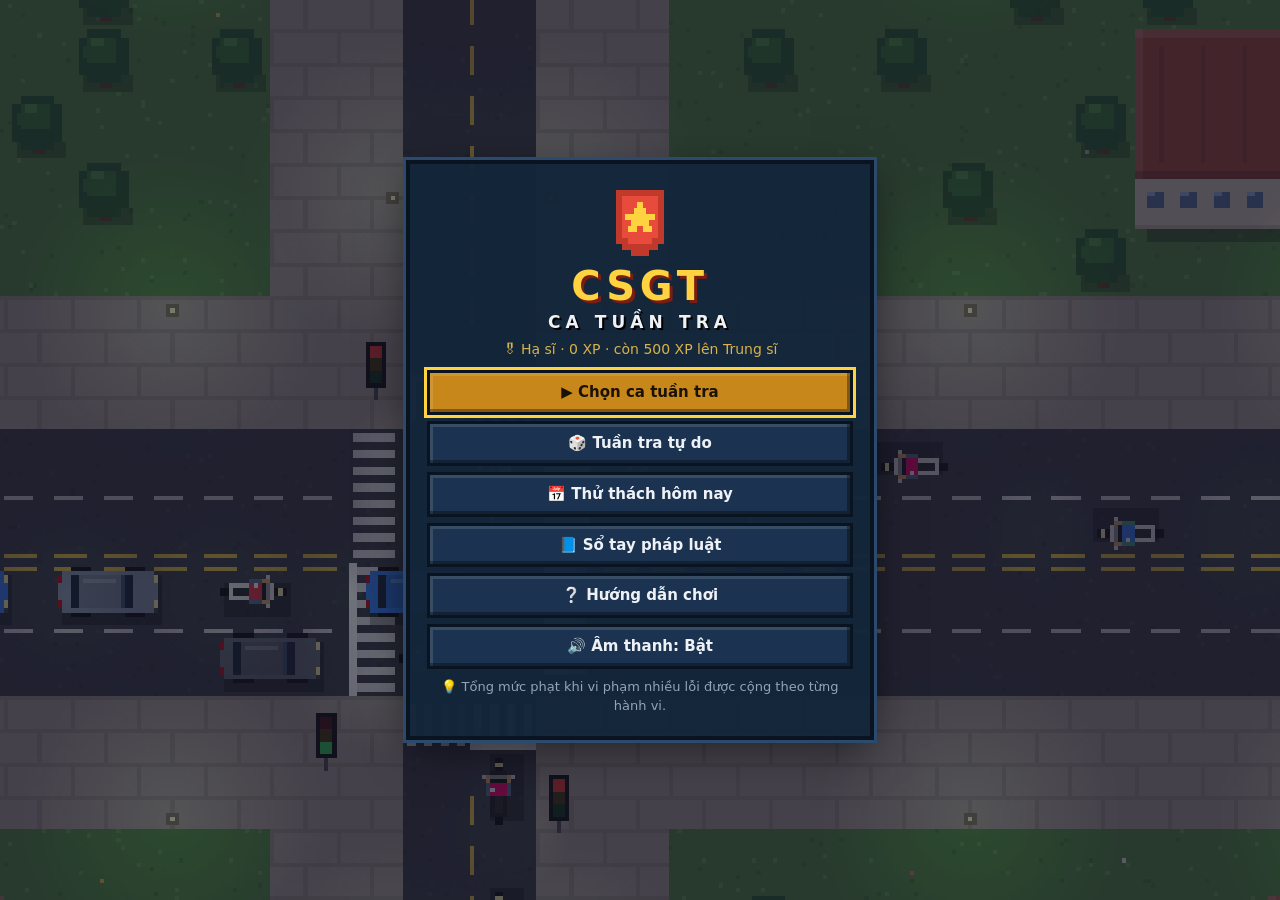
==== game/index.html @ 8fdc6857 "Thêm game pixel CSGT Ca Tuần Tra (chơi offline) - 5 ca trực theo kịch bản + chế độ tuần tra tự do và" ====
<!DOCTYPE html>
<html lang="vi">
<head>
<meta charset="UTF-8">
<meta name="viewport" content="width=device-width, initial-scale=1.0, maximum-scale=1.0, user-scalable=no, viewport-fit=cover">
<meta name="theme-color" content="#0d1b2a">
<meta name="description" content="Game pixel mô phỏng hoạt động tuần tra, kiểm soát của Cảnh sát giao thông. Chơi offline.">
<title>CSGT Ca Tuần Tra</title>
<link rel="manifest" href="manifest.webmanifest">
<link rel="icon" href="icon.svg" type="image/svg+xml">
<link rel="stylesheet" href="css/style.css">
</head>
<body>
<div id="wrap">
  <canvas id="game" width="384" height="216"></canvas>

  <div id="hud" class="hidden">
    <div id="hudL" class="hud-box"></div>
    <div id="hudR" class="hud-box right"></div>
    <div id="timewrap"><div id="timebar"></div></div>
  </div>

  <div id="card" class="hidden">
    <canvas id="cardCv" width="64" height="32"></canvas>
    <div id="cardTxt"></div>
  </div>

  <div id="hint" class="hidden"></div>

  <div id="touch" class="hidden">
    <div id="stick"><div id="knob"></div></div>
    <button id="btnPause" aria-label="Tạm dừng">II</button>
    <button id="btnAct">DỪNG XE</button>
  </div>

  <div id="screen" class="hidden"></div>
  <div id="modal" class="hidden"></div>
  <div id="toast"></div>
</div>

<noscript>Trình duyệt cần bật JavaScript để chơi.</noscript>
<script src="js/util.js"></script>
<script src="js/data.js"></script>
<script src="js/audio.js"></script>
<script src="js/map.js"></script>
<script src="js/traffic.js"></script>
<script src="js/player.js"></script>
<script src="js/ui.js"></script>
<script src="js/stop.js"></script>
<script src="js/main.js"></script>
</body>
</html>
---- game/css/style.css ----
/* Giao diện kiểu pixel — chỉ dùng font hệ thống, không tải tài nguyên ngoài (chạy offline) */
:root {
  --bg: #0d1b2a; --panel: #13263a; --panel2: #1b3350; --line: #0a1420;
  --gold: #ffd23f; --gold2: #d8b24a; --red: #ff5a4e; --green: #3ddc6a; --text: #eef2f6; --dim: #93a4b8;
  --font: system-ui, -apple-system, "Segoe UI", Roboto, "Noto Sans", Arial, sans-serif;
}
* { box-sizing: border-box; margin: 0; padding: 0; }
html, body { width: 100%; height: 100%; overflow: hidden; background: var(--bg); color: var(--text); font-family: var(--font); -webkit-tap-highlight-color: transparent; }
#wrap { position: fixed; inset: 0; overflow: hidden; }
#game { position: absolute; inset: 0; width: 100%; height: 100%; image-rendering: pixelated; image-rendering: crisp-edges; display: block; background: #111; }
.hidden { display: none !important; }

/* ---------- nút pixel ---------- */
.btn {
  font: 600 15px/1.25 var(--font); color: var(--text); background: var(--panel2);
  border: 0; padding: 10px 14px; cursor: pointer; text-align: left;
  box-shadow: inset -3px -3px 0 rgba(0,0,0,.35), inset 3px 3px 0 rgba(255,255,255,.12), 0 0 0 3px var(--line);
  transition: transform .05s;
}
.btn:hover:not([disabled]) { background: #24466b; }
.btn:active:not([disabled]) { transform: translateY(2px); }
.btn:focus-visible { outline: 3px solid var(--gold); outline-offset: 3px; }
.btn.primary { background: #c8871a; color: #1a1205; }
.btn.primary:hover:not([disabled]) { background: #e39d23; }
.btn.sm { font-size: 13px; padding: 6px 10px; }
.btn[disabled] { opacity: .45; cursor: default; }

/* ---------- màn hình menu ---------- */
#screen { position: absolute; inset: 0; overflow-y: auto; display: flex; align-items: flex-start; justify-content: center; padding: 24px 16px; background: rgba(8,16,28,.55); }
.panel {
  width: 100%; max-width: 460px; margin: auto; background: rgba(19,38,58,.96); padding: 20px;
  box-shadow: 0 0 0 4px var(--line), 0 0 0 7px #2c4a6e, 0 12px 40px rgba(0,0,0,.5);
}
.panel.wide { max-width: 820px; }
.panel h2 { color: var(--gold); font-size: 20px; margin-bottom: 12px; letter-spacing: .02em; }
.panel h4 { color: var(--gold2); margin: 14px 0 6px; font-size: 15px; }
.panel ul, .panel ol { padding-left: 20px; line-height: 1.55; font-size: 14px; }
.panel li { margin-bottom: 4px; }
.title { text-align: center; }
.title .badge canvas { width: 72px; height: 72px; image-rendering: pixelated; }
.title h1 { font-size: 40px; letter-spacing: .12em; color: var(--gold); text-shadow: 3px 3px 0 #7a1d12; line-height: 1; margin: 6px 0 10px; }
.title h1 span { display: block; font-size: 17px; letter-spacing: .3em; color: var(--text); text-shadow: 2px 2px 0 #000; margin-top: 8px; }
.menu { display: flex; flex-direction: column; gap: 12px; margin: 16px 0 10px; }
.menu .btn { text-align: center; }
.rank { color: var(--gold2); font-size: 14px; }
.tip { color: var(--dim); font-size: 13px; line-height: 1.45; margin-top: 12px; }
.dim { color: var(--dim); font-size: 13px; }
.legal { color: var(--dim); font-size: 12px; margin-top: 10px; line-height: 1.45; border-left: 3px solid var(--gold2); padding-left: 8px; }
.row-end { display: flex; justify-content: flex-end; gap: 12px; margin-top: 14px; flex-wrap: wrap; }

.shifts { display: flex; flex-direction: column; gap: 12px; }
.shift {
  text-align: left; background: var(--panel2); color: var(--text); border: 0; padding: 12px; cursor: pointer; font-family: var(--font);
  box-shadow: inset -3px -3px 0 rgba(0,0,0,.35), 0 0 0 3px var(--line);
}
.shift:hover:not([disabled]) { background: #24466b; }
.shift.locked { opacity: .55; cursor: default; }
.s-top { display: flex; justify-content: space-between; gap: 8px; font-size: 15px; }
.s-desc { color: #c9d4e0; font-size: 13px; margin: 6px 0; line-height: 1.4; }
.s-meta { color: var(--dim); font-size: 12px; }
.stars { color: var(--gold); letter-spacing: 2px; white-space: nowrap; }
.stars i { color: #3a4d63; font-style: normal; }
.stars.big { font-size: 40px; text-align: center; }
.score-big { text-align: center; font-size: 26px; font-weight: 800; margin-bottom: 12px; }
.nb { background: var(--red); color: #fff; font-size: 12px; padding: 2px 6px; vertical-align: middle; }
.stat-grid { display: grid; grid-template-columns: repeat(4, 1fr); gap: 8px; margin: 10px 0; }
.stat-grid div { background: var(--panel2); padding: 8px; text-align: center; box-shadow: 0 0 0 2px var(--line); }
.stat-grid b { display: block; font-size: 20px; color: var(--gold); }
.stat-grid span { font-size: 11px; color: var(--dim); }
details { margin-top: 10px; font-size: 13px; }
summary { cursor: pointer; color: var(--gold2); }
table { border-collapse: collapse; width: 100%; font-size: 13px; }
table td, table th { border-bottom: 1px solid #2a4461; padding: 6px; text-align: left; vertical-align: top; }
table th { color: var(--gold2); font-weight: 600; }
.nw { white-space: nowrap; }
.vf { color: var(--gold); cursor: help; }
.tabs { display: flex; gap: 8px; margin-bottom: 10px; flex-wrap: wrap; }
.tab { font: 600 13px var(--font); background: var(--panel2); color: var(--dim); border: 0; padding: 7px 12px; cursor: pointer; box-shadow: 0 0 0 2px var(--line); }
.tab.on { background: var(--gold2); color: #1a1205; }
.book { font-size: 12.5px; }

/* ---------- HUD ---------- */
#hud { position: absolute; left: 0; right: 0; top: 0; pointer-events: none; padding: max(8px, env(safe-area-inset-top)) 10px 0; display: flex; justify-content: space-between; align-items: flex-start; }
.hud-box { background: rgba(10,20,32,.82); padding: 6px 10px; box-shadow: 0 0 0 2px var(--line); font-size: 13px; line-height: 1.3; }
.hud-box b { display: block; color: var(--gold); font-size: 14px; }
.hud-box span { color: #c9d4e0; }
.hud-box.right { text-align: right; }
.hud-box.right b { font-size: 20px; }
#timewrap { position: absolute; left: 0; right: 0; top: 0; height: 4px; background: rgba(0,0,0,.4); }
#timebar { height: 100%; background: var(--gold); width: 100%; }
#card {
  position: absolute; right: 10px; top: 72px; background: rgba(10,20,32,.88); padding: 8px; pointer-events: none;
  box-shadow: 0 0 0 2px var(--line), 0 0 0 4px var(--gold2); font-size: 12.5px; max-width: 190px; text-align: center;
}
#cardCv { image-rendering: pixelated; display: block; margin: 0 auto 6px; background: #41444b; padding: 4px; }
#card .radar { font-size: 16px; font-weight: 800; color: var(--green); }
#card .radar small { font-size: 11px; font-weight: 400; color: var(--dim); }
#card .bad, .bad { color: var(--red); }
.ok { color: var(--green); }
#hint {
  position: absolute; left: 50%; bottom: 14px; transform: translateX(-50%); background: rgba(10,20,32,.85); padding: 6px 12px;
  font-size: 13px; box-shadow: 0 0 0 2px var(--line); pointer-events: none; white-space: nowrap; max-width: 92vw; overflow: hidden; text-overflow: ellipsis;
}
#hint b { color: var(--gold); }

/* ---------- điều khiển cảm ứng ---------- */
#touch { position: absolute; inset: 0; pointer-events: none; }
#stick { position: absolute; left: 22px; bottom: 26px; width: 120px; height: 120px; border-radius: 50%; background: rgba(255,255,255,.08); box-shadow: 0 0 0 3px rgba(255,255,255,.18); pointer-events: auto; touch-action: none; }
#knob { position: absolute; left: 36px; top: 36px; width: 48px; height: 48px; border-radius: 50%; background: rgba(255,210,63,.55); box-shadow: 0 0 0 3px rgba(0,0,0,.3); }
#btnAct { position: absolute; right: 22px; bottom: 40px; width: 96px; height: 96px; border-radius: 50%; border: 0; background: rgba(200,40,40,.8); color: #fff; font: 800 15px var(--font); pointer-events: auto; touch-action: none; box-shadow: 0 0 0 4px rgba(0,0,0,.35), inset -4px -4px 0 rgba(0,0,0,.25); }
#btnAct:active { transform: scale(.95); }
#btnPause { position: absolute; right: 50%; top: max(8px, env(safe-area-inset-top)); transform: translateX(50%); width: 40px; height: 34px; border: 0; background: rgba(10,20,32,.8); color: #fff; font: 800 14px var(--font); pointer-events: auto; box-shadow: 0 0 0 2px var(--line); }
body.has-touch #hint { top: 50px; bottom: auto; }
body.has-touch #toast { top: 96px; }

/* ---------- hộp thoại ---------- */
#modal { position: absolute; inset: 0; background: rgba(5,10,18,.6); display: flex; align-items: flex-start; justify-content: center; padding: 20px 12px; overflow-y: auto; }
.m-box { width: 100%; max-width: 640px; margin: auto; background: var(--panel); box-shadow: 0 0 0 4px var(--line), 0 0 0 7px var(--gold2), 0 12px 40px rgba(0,0,0,.6); }
.m-title { background: var(--gold2); color: #1a1205; padding: 8px 14px; font-size: 16px; }
.m-body { padding: 14px; font-size: 14.5px; line-height: 1.5; }
.m-body p { margin-bottom: 8px; }
.m-body .q { font-weight: 700; color: var(--gold); margin-top: 10px; }
.zoom { image-rendering: pixelated; display: block; margin: 0 auto 10px; background: #41444b; padding: 6px; max-width: 100%; }
.info div { margin-bottom: 3px; }
.info .warn { color: #ffb4a8; }
.plate { background: #f4f4f4; color: #111; padding: 0 6px; font-family: ui-monospace, monospace; }
.choices { display: flex; flex-direction: column; gap: 10px; margin-top: 8px; }
.btn.choice { font-weight: 500; font-size: 14px; }
.btn.choice .k { display: inline-block; min-width: 20px; text-align: center; background: rgba(0,0,0,.3); margin-right: 6px; color: var(--gold); }
.btn.picked-ok { background: #1f6b3a !important; opacity: 1 !important; }
.btn.picked-bad { background: #8a2a22 !important; opacity: 1 !important; }
.fb { margin-top: 10px; padding: 10px; background: rgba(0,0,0,.25); border-left: 4px solid; display: flex; gap: 10px; align-items: center; justify-content: space-between; flex-wrap: wrap; }
.fb.ok { border-color: var(--green); }
.fb.bad { border-color: var(--red); }
.docs h4, .event h4 { color: var(--gold2); margin: 10px 0 6px; font-size: 14px; }
.doc { background: rgba(0,0,0,.2); padding: 8px; margin-bottom: 6px; }
.doc .btn { margin-top: 6px; }
.event { background: rgba(255,210,63,.07); padding: 4px 10px 10px; margin-top: 10px; box-shadow: 0 0 0 2px #5a4a1a; }
.say { font-style: italic; }
.checklist fieldset { border: 0; background: rgba(0,0,0,.2); padding: 8px 10px; margin-bottom: 8px; }
.checklist legend { color: var(--gold); font-weight: 700; font-size: 13px; padding: 0 4px; background: var(--panel); }
.checklist label { display: flex; gap: 8px; align-items: flex-start; padding: 5px 0; cursor: pointer; font-size: 14px; }
.checklist input { margin-top: 4px; width: 17px; height: 17px; accent-color: #d8b24a; flex: none; }
.res-tbl td:first-child { font-size: 18px; width: 26px; }
.res-tbl tr.ok td:first-child { color: var(--green); }
.res-tbl tr.bad td:first-child { color: var(--red); }
.res-tbl tr.dim { color: var(--dim); }
.sub { font-size: 12px; color: var(--dim); }
.notes { list-style: none; padding: 0 !important; margin: 10px 0; font-size: 13.5px; }
.fine { color: var(--gold); }
.pts { font-size: 20px; font-weight: 800; text-align: right; }
.npc { display: flex; gap: 12px; align-items: flex-start; }
.npc .face { width: 64px; height: 64px; image-rendering: pixelated; flex: none; box-shadow: 0 0 0 3px var(--line); }
.proc li { margin-bottom: 6px; }

/* ---------- toast ---------- */
#toast { position: absolute; left: 50%; top: 64px; transform: translateX(-50%); display: flex; flex-direction: column; gap: 6px; align-items: center; pointer-events: none; width: 92vw; }
#toast .t { background: rgba(10,20,32,.92); padding: 7px 12px; font-size: 13px; box-shadow: 0 0 0 2px var(--line); transition: opacity .5s; text-align: center; }
#toast .t.bad { box-shadow: 0 0 0 2px var(--red); }
#toast .t.out { opacity: 0; }

@media (max-width: 560px) {
  .stat-grid { grid-template-columns: repeat(2, 1fr); }
  .title h1 { font-size: 32px; }
  #card { top: 64px; max-width: 150px; font-size: 11.5px; }
  .hud-box { font-size: 12px; }
  .book td:nth-child(3) { display: none; }
  .book th:nth-child(3) { display: none; }
}
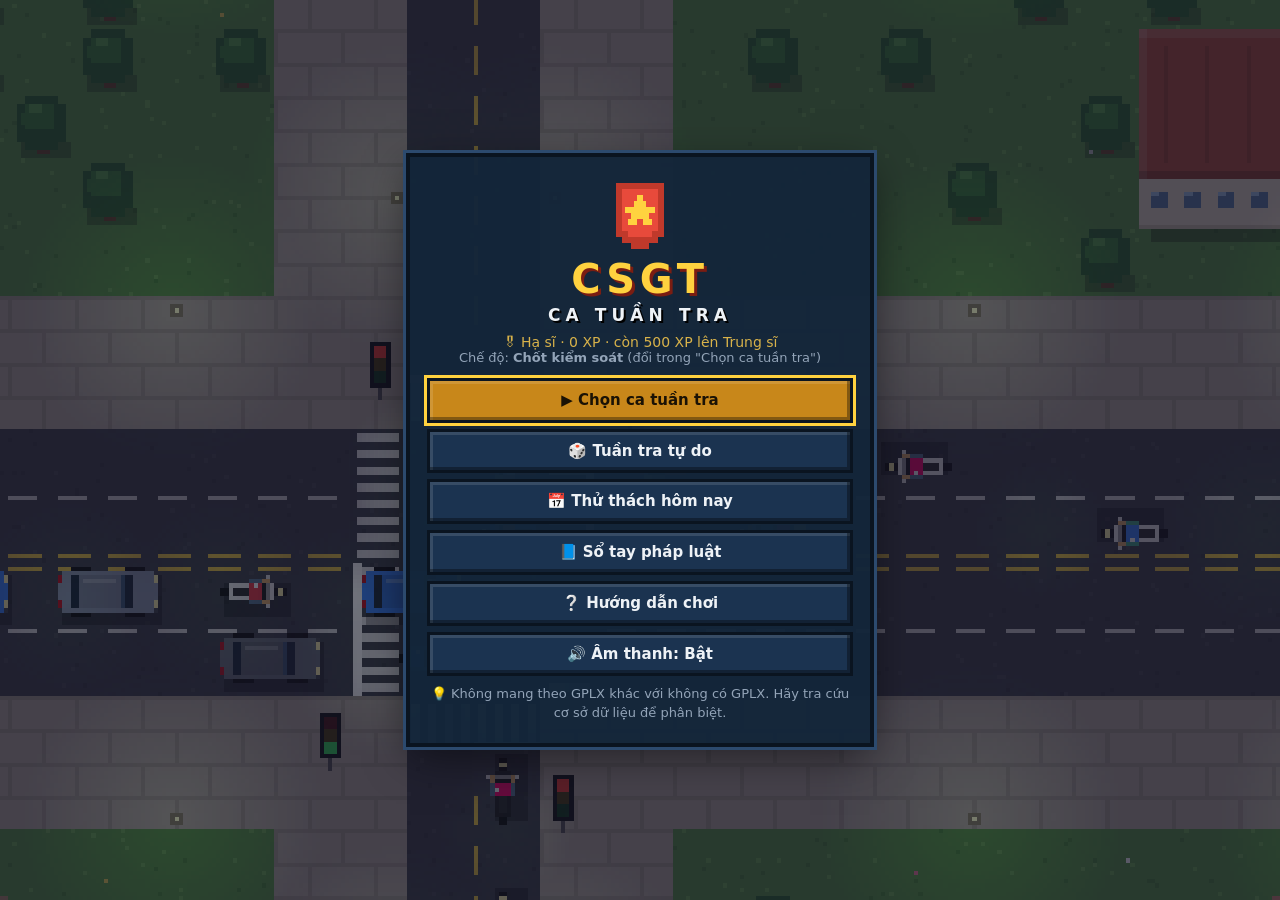
==== commit 7f6e1e0c: "Thêm chế độ Chốt kiểm soát và kết luận theo bằng chứng - Chế độ chính Chốt kiểm soát: xe vào chốt lầ" ====
--- a/game/index.html
+++ b/game/index.html
@@ -27,6 +27,15 @@
 
   <div id="hint" class="hidden"></div>
 
+  <div id="cpPanel" class="hidden">
+    <div class="cp-top"><canvas id="cpCv" width="64" height="32"></canvas><div id="cpInfo"></div></div>
+    <div id="cpTimer"><div id="cpTimerBar"></div></div>
+    <div class="cp-btns">
+      <button class="btn cp-stop" id="cpStop">🚨 DỪNG XE <small>(Space)</small></button>
+      <button class="btn cp-pass" id="cpPass">✅ CHO QUA <small>(C)</small></button>
+    </div>
+  </div>
+
   <div id="touch" class="hidden">
     <div id="stick"><div id="knob"></div></div>
     <button id="btnPause" aria-label="Tạm dừng">II</button>
--- a/game/css/style.css
+++ b/game/css/style.css
@@ -167,3 +167,59 @@
   .book td:nth-child(3) { display: none; }
   .book th:nth-child(3) { display: none; }
 }
+
+/* ---------- chế độ chốt kiểm soát ---------- */
+#cpPanel {
+  position: absolute; left: 50%; bottom: 12px; transform: translateX(-50%); width: min(620px, 96vw);
+  background: rgba(10,20,32,.94); padding: 10px 12px; box-shadow: 0 0 0 3px var(--line), 0 0 0 6px var(--gold2);
+  font-size: 13.5px; line-height: 1.4;
+}
+.cp-top { display: flex; gap: 12px; align-items: center; }
+#cpCv { image-rendering: pixelated; background: #41444b; padding: 6px; flex: none; max-width: 48%; height: auto; }
+#cpInfo { flex: 1; min-width: 0; }
+#cpInfo .radar { font-size: 17px; font-weight: 800; }
+#cpInfo .radar.ok { color: var(--green); }
+#cpInfo .radar small { font-size: 11px; font-weight: 400; color: var(--dim); }
+.hintbox { margin-top: 4px; padding: 4px 6px; background: rgba(255,210,63,.12); color: #ffe08a; }
+#cpTimer { height: 6px; background: rgba(255,255,255,.1); margin: 8px 0; }
+#cpTimerBar { height: 100%; width: 100%; background: var(--gold); transition: width .1s linear; }
+.cp-btns { display: flex; gap: 12px; }
+.cp-btns .btn { flex: 1; text-align: center; font-size: 16px; padding: 12px 8px; }
+.cp-btns small { font-weight: 400; opacity: .7; font-size: 11px; }
+.btn.cp-stop { background: #b3261e; color: #fff; }
+.btn.cp-stop:hover { background: #d0342a !important; }
+.btn.cp-pass { background: #1f6b3a; color: #fff; }
+.btn.cp-pass:hover { background: #28854a !important; }
+#touch.cp #stick, #touch.cp #btnAct { display: none; }
+body.has-touch .cp-btns small { display: none; }
+
+.modes { display: grid; grid-template-columns: 1fr 1fr; gap: 10px; margin-bottom: 14px; }
+.mode { text-align: left; background: var(--panel2); color: var(--dim); border: 0; padding: 10px; cursor: pointer; font-family: var(--font); box-shadow: 0 0 0 3px var(--line); }
+.mode b { display: block; color: var(--text); font-size: 14px; margin-bottom: 3px; }
+.mode span { font-size: 12px; line-height: 1.35; }
+.mode.on { background: #3a2f10; box-shadow: 0 0 0 3px var(--gold2); }
+.mode.on b { color: var(--gold); }
+
+.evidence fieldset { border: 0; background: rgba(0,0,0,.22); padding: 8px 10px; margin-bottom: 10px; }
+.evidence legend { color: var(--gold); font-weight: 700; font-size: 14px; padding: 2px 6px; background: var(--panel); }
+.evidence label { display: flex; gap: 8px; align-items: flex-start; padding: 5px 0; cursor: pointer; font-size: 14px; }
+.evidence input { margin-top: 4px; width: 17px; height: 17px; accent-color: #d8b24a; flex: none; }
+.fineopt { display: inline-block; color: #ffd98a; white-space: nowrap; }
+#card .signs { text-align: left; margin-top: 4px; }
+
+@media (max-width: 560px) {
+  .modes { grid-template-columns: 1fr; }
+  #cpPanel { font-size: 12px; padding: 8px; }
+  .cp-top { flex-direction: column; gap: 6px; }
+  #cpCv { max-width: 70%; }
+}
+.res-tbl td:last-child { width: 38%; }
+/* màn hình ngang thấp (điện thoại xoay ngang): bảng quan sát nằm bên phải */
+@media (max-height: 460px) and (min-width: 600px) {
+  #cpPanel { left: auto; right: 8px; bottom: 8px; top: 56px; transform: none; width: 44vw; overflow-y: auto; display: flex; flex-direction: column; }
+  .cp-top { flex-direction: column; align-items: stretch; gap: 6px; }
+  #cpCv { max-width: 100%; align-self: center; max-height: 38vh; width: auto; }
+  .cp-btns { margin-top: auto; }
+  .cp-btns .btn { padding: 10px 6px; font-size: 14px; }
+  #hud .hud-box.right { margin-right: 0; }
+}
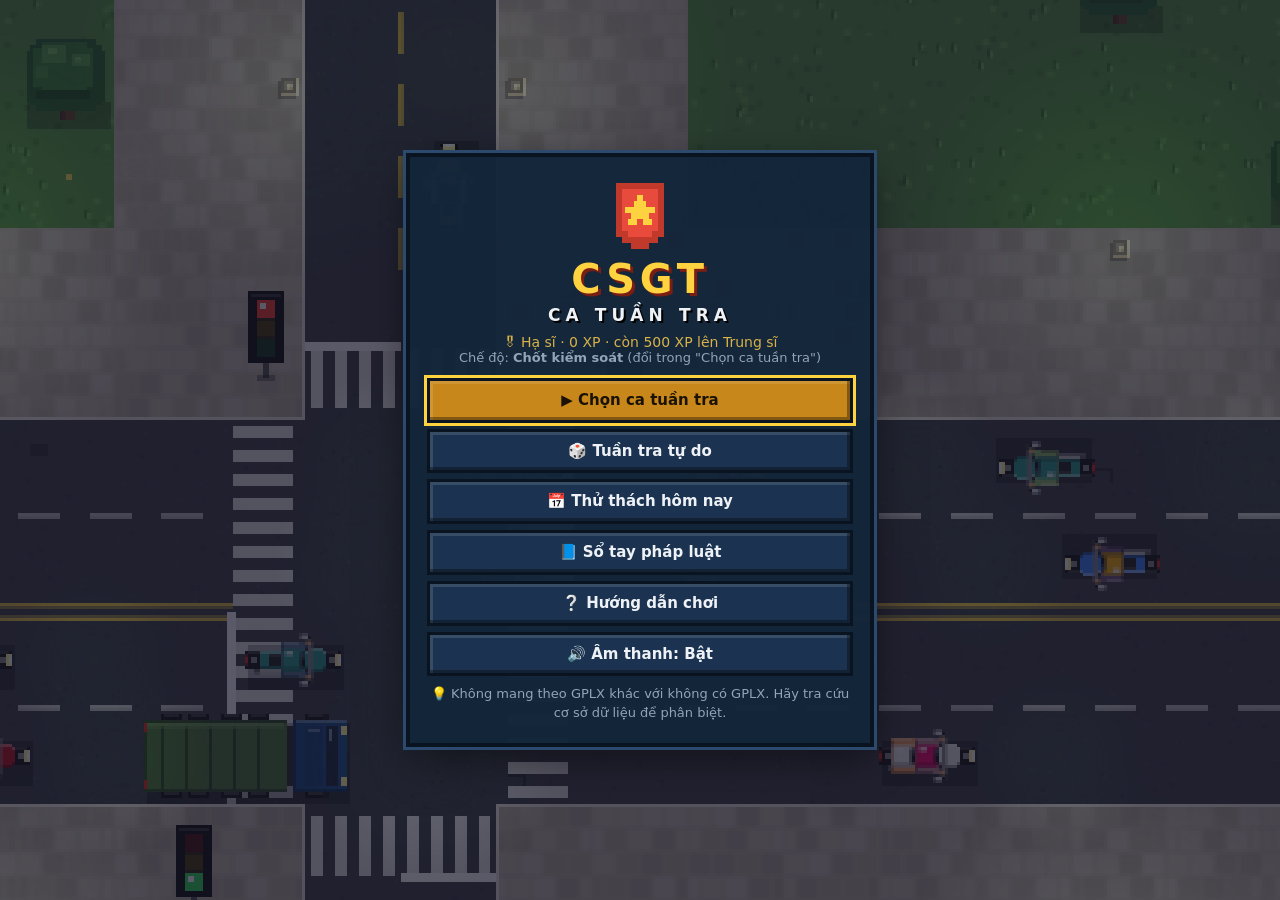
==== commit 3c4a054d: "Đồ họa chi tiết, bản đồ Nông thôn và KCN, tình huống đặc biệt, nhiệm vụ trong ca - Vẽ lại toàn bộ đồ" ====
--- a/game/index.html
+++ b/game/index.html
@@ -18,6 +18,8 @@
     <div id="hudL" class="hud-box"></div>
     <div id="hudR" class="hud-box right"></div>
     <div id="timewrap"><div id="timebar"></div></div>
+    <div id="missions"></div>
+    <div id="evBanner" class="hidden"></div>
   </div>
 
   <div id="card" class="hidden">
@@ -51,11 +53,13 @@
 <script src="js/util.js"></script>
 <script src="js/data.js"></script>
 <script src="js/audio.js"></script>
+<script src="js/sprites.js"></script>
 <script src="js/map.js"></script>
 <script src="js/traffic.js"></script>
 <script src="js/player.js"></script>
 <script src="js/ui.js"></script>
 <script src="js/stop.js"></script>
+<script src="js/events.js"></script>
 <script src="js/main.js"></script>
 </body>
 </html>
--- a/game/css/style.css
+++ b/game/css/style.css
@@ -110,7 +110,7 @@
 #btnAct { position: absolute; right: 22px; bottom: 40px; width: 96px; height: 96px; border-radius: 50%; border: 0; background: rgba(200,40,40,.8); color: #fff; font: 800 15px var(--font); pointer-events: auto; touch-action: none; box-shadow: 0 0 0 4px rgba(0,0,0,.35), inset -4px -4px 0 rgba(0,0,0,.25); }
 #btnAct:active { transform: scale(.95); }
 #btnPause { position: absolute; right: 50%; top: max(8px, env(safe-area-inset-top)); transform: translateX(50%); width: 40px; height: 34px; border: 0; background: rgba(10,20,32,.8); color: #fff; font: 800 14px var(--font); pointer-events: auto; box-shadow: 0 0 0 2px var(--line); }
-body.has-touch #hint { top: 50px; bottom: auto; }
+body.has-touch #hint { top: auto; bottom: 10px; max-width: 42vw; white-space: normal; font-size: 11px; text-align: center; }
 body.has-touch #toast { top: 96px; }
 
 /* ---------- hộp thoại ---------- */
@@ -193,7 +193,7 @@
 #touch.cp #stick, #touch.cp #btnAct { display: none; }
 body.has-touch .cp-btns small { display: none; }
 
-.modes { display: grid; grid-template-columns: 1fr 1fr; gap: 10px; margin-bottom: 14px; }
+.modes { display: grid; grid-template-columns: repeat(3, 1fr); gap: 10px; margin-bottom: 14px; }
 .mode { text-align: left; background: var(--panel2); color: var(--dim); border: 0; padding: 10px; cursor: pointer; font-family: var(--font); box-shadow: 0 0 0 3px var(--line); }
 .mode b { display: block; color: var(--text); font-size: 14px; margin-bottom: 3px; }
 .mode span { font-size: 12px; line-height: 1.35; }
@@ -223,3 +223,28 @@
   .cp-btns .btn { padding: 10px 6px; font-size: 14px; }
   #hud .hud-box.right { margin-right: 0; }
 }
+.panel.mid { max-width: 680px; }
+
+/* ---------- nhiệm vụ & tình huống ---------- */
+#missions {
+  position: absolute; left: 10px; top: 64px; background: rgba(10,20,32,.78); padding: 5px 8px; font-size: 11.5px; line-height: 1.35;
+  box-shadow: 0 0 0 2px var(--line); max-width: 260px; pointer-events: none;
+}
+#missions b { color: var(--gold); font-size: 12px; }
+#missions div { color: #c9d4e0; }
+#missions div.done { color: var(--green); }
+#missions i { color: var(--gold); font-style: normal; }
+#evBanner {
+  position: absolute; left: 50%; top: 10px; transform: translateX(-50%); background: rgba(150,20,20,.92); color: #fff; padding: 6px 14px;
+  font-size: 14px; font-weight: 700; box-shadow: 0 0 0 2px #000, 0 0 0 4px #ff3b30; text-align: center; pointer-events: none; max-width: 70vw;
+  animation: evb 1s infinite alternate;
+}
+#evBanner small { display: block; font-weight: 400; font-size: 12px; opacity: .9; }
+@keyframes evb { from { box-shadow: 0 0 0 2px #000, 0 0 0 4px #ff3b30; } to { box-shadow: 0 0 0 2px #000, 0 0 0 4px #ffd23f; } }
+.mis-sum { background: rgba(0,0,0,.2); padding: 8px 10px; margin: 8px 0; font-size: 13.5px; }
+.mis-sum b { color: var(--gold); display: block; margin-bottom: 4px; }
+body.has-touch #evBanner { top: 48px; }
+@media (max-width: 560px), (max-height: 460px) {
+  #missions { font-size: 10px; max-width: 190px; top: 58px; }
+  #evBanner { font-size: 12px; }
+}
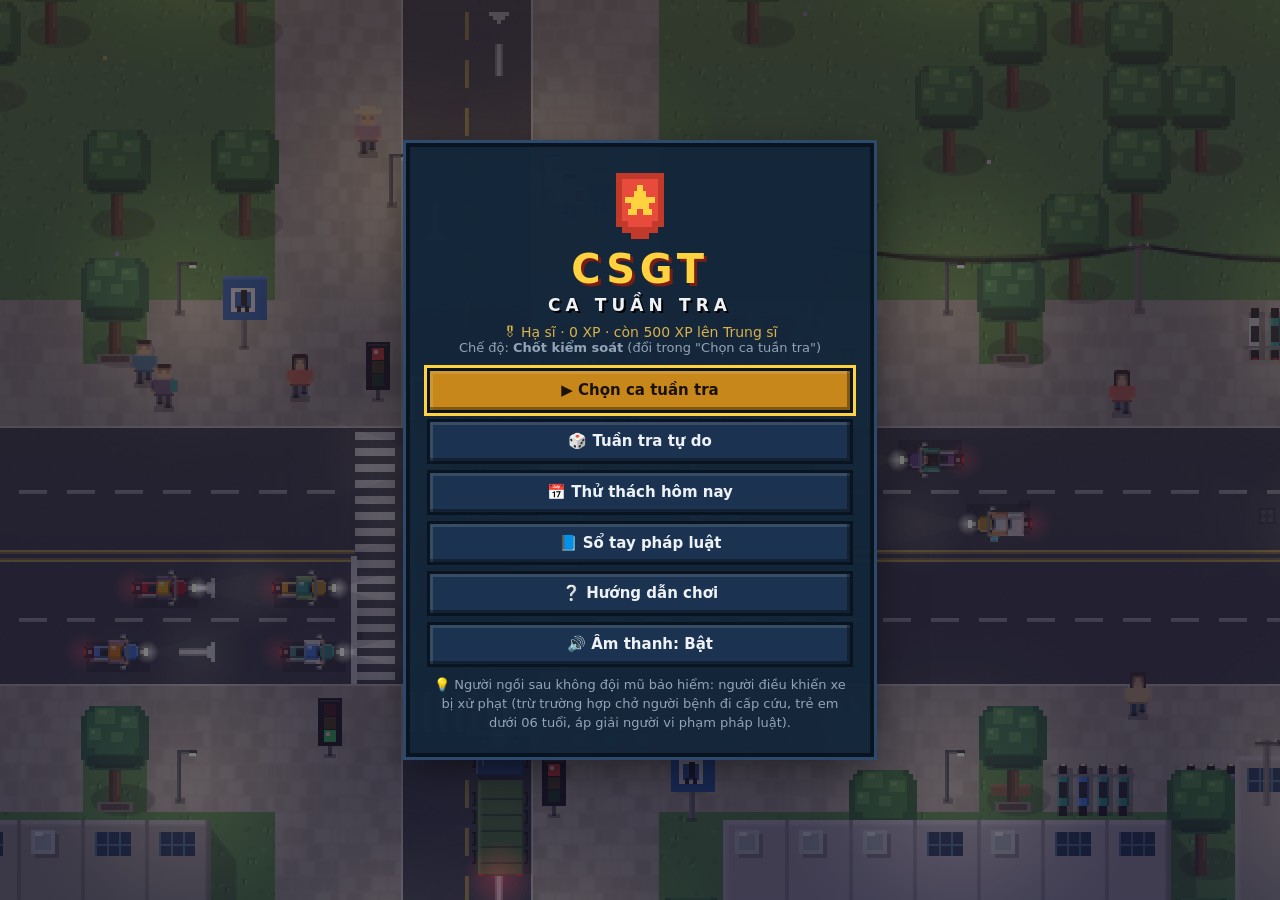
==== commit a4947562: "Góc nhìn rộng, thu phóng, bản đồ nhỏ; nhà 2.5D, hoạt cảnh, ánh sáng, chi tiết đường phố - Canvas vẽ " ====
--- a/game/index.html
+++ b/game/index.html
@@ -19,6 +19,8 @@
     <div id="hudR" class="hud-box right"></div>
     <div id="timewrap"><div id="timebar"></div></div>
     <div id="missions"></div>
+    <canvas id="minimap" class="hidden"></canvas>
+    <div id="zoomBox"><button id="zoomOut" aria-label="Thu nhỏ">−</button><span id="zoomLbl">x2</span><button id="zoomIn" aria-label="Phóng to">+</button></div>
     <div id="evBanner" class="hidden"></div>
   </div>
 
@@ -60,6 +62,7 @@
 <script src="js/ui.js"></script>
 <script src="js/stop.js"></script>
 <script src="js/events.js"></script>
+<script src="js/life.js"></script>
 <script src="js/main.js"></script>
 </body>
 </html>
--- a/game/css/style.css
+++ b/game/css/style.css
@@ -248,3 +248,12 @@
   #missions { font-size: 10px; max-width: 190px; top: 58px; }
   #evBanner { font-size: 12px; }
 }
+
+/* ---------- bản đồ nhỏ & thu phóng ---------- */
+#minimap { position: absolute; right: 10px; top: 72px; box-shadow: 0 0 0 2px var(--line), 0 0 0 4px #2c4a6e; image-rendering: auto; pointer-events: none; background: #0e1319; }
+#zoomBox { position: fixed; right: 10px; bottom: 12px; display: flex; align-items: center; gap: 4px; pointer-events: auto; background: rgba(10,20,32,.82); padding: 3px; box-shadow: 0 0 0 2px var(--line); }
+#zoomBox button { width: 30px; height: 28px; border: 0; background: var(--panel2); color: #fff; font: 800 18px var(--font); cursor: pointer; }
+#zoomBox button:hover { background: #24466b; }
+#zoomBox span { color: var(--gold); font: 700 12px var(--font); min-width: 22px; text-align: center; }
+body.has-touch #zoomBox { bottom: 156px; left: 22px; right: auto; }
+body.has-touch #minimap { top: 64px; }
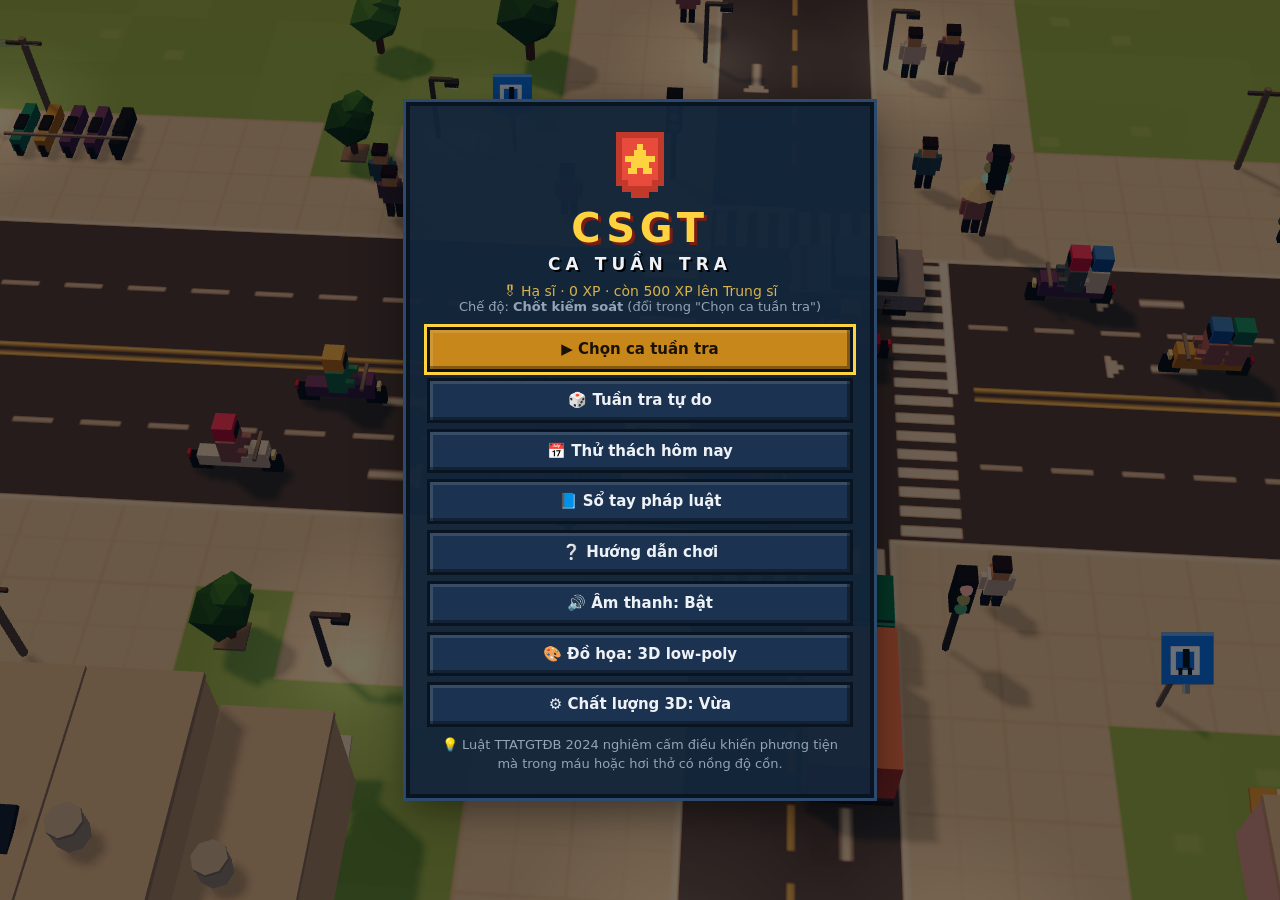
==== commit f0cf6ae5: "Thêm đồ họa 3D low-poly (bản thử) song song đồ họa Pixel - js/r3d.js: dựng bản đồ 3D bằng Three.js r" ====
--- a/game/index.html
+++ b/game/index.html
@@ -4,7 +4,7 @@
 <meta charset="UTF-8">
 <meta name="viewport" content="width=device-width, initial-scale=1.0, maximum-scale=1.0, user-scalable=no, viewport-fit=cover">
 <meta name="theme-color" content="#0d1b2a">
-<meta name="description" content="Game pixel mô phỏng hoạt động tuần tra, kiểm soát của Cảnh sát giao thông. Chơi offline.">
+<meta name="description" content="Game pixel / 3D low-poly mô phỏng hoạt động tuần tra, kiểm soát của Cảnh sát giao thông. Chơi offline.">
 <title>CSGT Ca Tuần Tra</title>
 <link rel="manifest" href="manifest.webmanifest">
 <link rel="icon" href="icon.svg" type="image/svg+xml">
@@ -12,6 +12,7 @@
 </head>
 <body>
 <div id="wrap">
+  <canvas id="game3d"></canvas>
   <canvas id="game" width="384" height="216"></canvas>
 
   <div id="hud" class="hidden">
@@ -20,7 +21,7 @@
     <div id="timewrap"><div id="timebar"></div></div>
     <div id="missions"></div>
     <canvas id="minimap" class="hidden"></canvas>
-    <div id="zoomBox"><button id="zoomOut" aria-label="Thu nhỏ">−</button><span id="zoomLbl">x2</span><button id="zoomIn" aria-label="Phóng to">+</button></div>
+    <div id="zoomBox"><button id="zoomOut" aria-label="Thu nhỏ">−</button><span id="zoomLbl">x2</span><button id="zoomIn" aria-label="Phóng to">+</button><button id="rotL" class="rot3d" aria-label="Xoay trái">⟲</button><button id="rotR" class="rot3d" aria-label="Xoay phải">⟳</button></div>
     <div id="evBanner" class="hidden"></div>
   </div>
 
@@ -63,6 +64,8 @@
 <script src="js/stop.js"></script>
 <script src="js/events.js"></script>
 <script src="js/life.js"></script>
+<script src="vendor/three.min.js"></script>
+<script src="js/r3d.js"></script>
 <script src="js/main.js"></script>
 </body>
 </html>
--- a/game/css/style.css
+++ b/game/css/style.css
@@ -8,6 +8,9 @@
 html, body { width: 100%; height: 100%; overflow: hidden; background: var(--bg); color: var(--text); font-family: var(--font); -webkit-tap-highlight-color: transparent; }
 #wrap { position: fixed; inset: 0; overflow: hidden; }
 #game { position: absolute; inset: 0; width: 100%; height: 100%; image-rendering: pixelated; image-rendering: crisp-edges; display: block; background: #111; }
+#game3d { position: absolute; inset: 0; width: 100%; height: 100%; display: block; background: #a9d8f5; }
+body.gfx3d #game { background: transparent; image-rendering: auto; }
+body:not(.gfx3d) #game3d, body:not(.gfx3d) .rot3d { display: none; }
 .hidden { display: none !important; }
 
 /* ---------- nút pixel ---------- */
